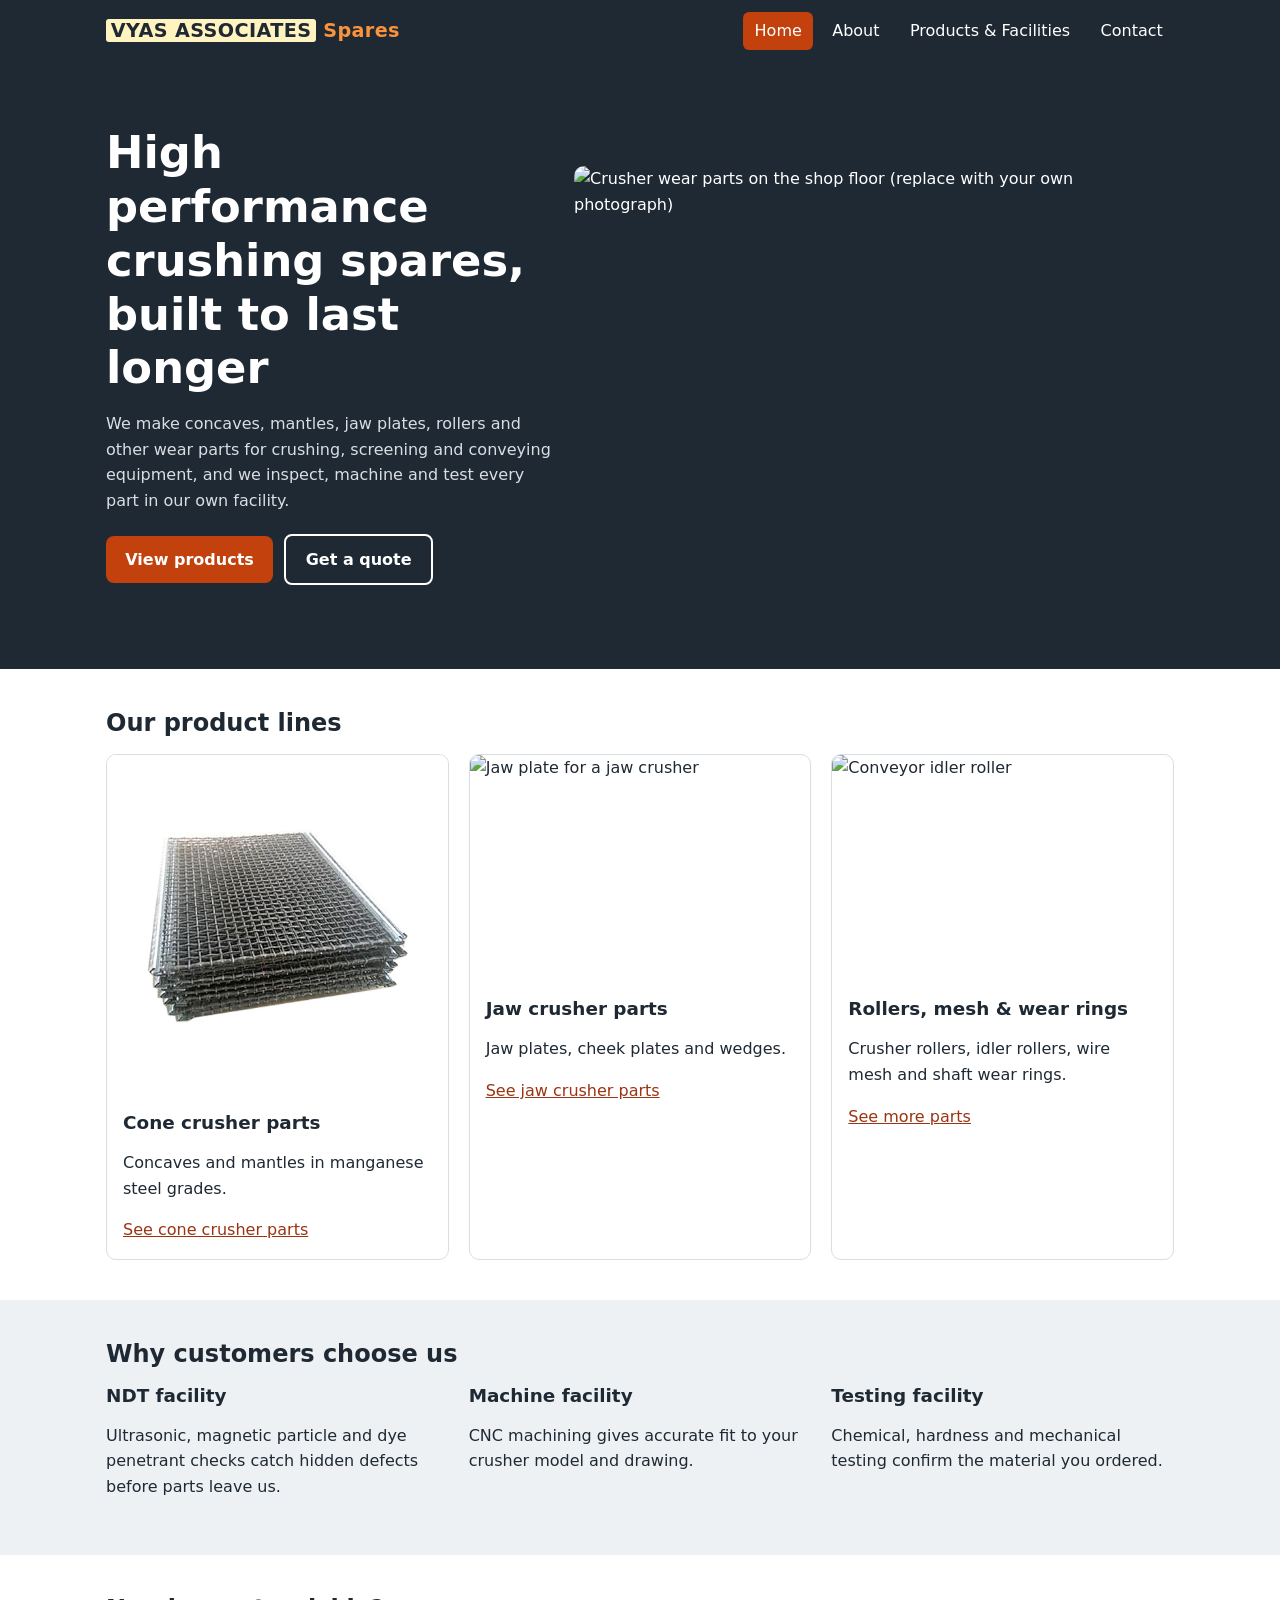
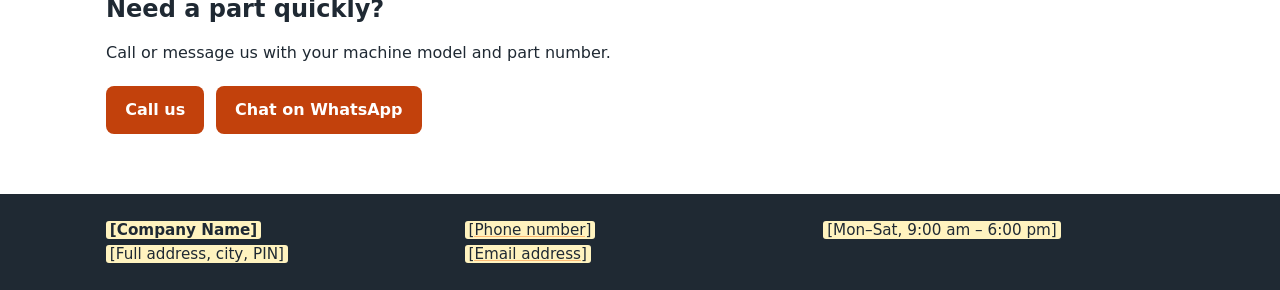
==== index.html @ 3260c3a9 "first commit" ====
<!DOCTYPE html>
<html lang="en">
<head>
  <meta charset="UTF-8">
  <meta name="viewport" content="width=device-width, initial-scale=1">
  <title>High Performance Crushing Spares | Home</title>
  <meta name="description" content="Manufacturer of crusher wear parts: concaves, mantles, jaw plates, rollers and more, with in-house NDT, machining and testing.">
  <link rel="stylesheet" href="style.css">
</head>
<body>
  <a class="skip" href="#main">Skip to main content</a>

  <header class="site-header">
    <div class="wrap">
      <a class="brand" href="index.html"><mark class="fill">VYAS ASSOCIATES</mark> <span>Spares</span></a>
      <nav aria-label="Main navigation">
        <ul>
          <li><a href="index.html" aria-current="page">Home</a></li>
          <li><a href="about.html">About</a></li>
          <li><a href="products.html">Products &amp; Facilities</a></li>
          <li><a href="contact.html">Contact</a></li>
        </ul>
      </nav>
    </div>
  </header>

  <main id="main">
    <section class="hero" aria-labelledby="hero-title">
      <div class="wrap hero-grid">
        <div>
          <h1 id="hero-title">High performance crushing spares, built to last longer</h1>
          <p>We make concaves, mantles, jaw plates, rollers and other wear parts for crushing, screening and conveying equipment, and we inspect, machine and test every part in our own facility.</p>
          <p>
            <a class="btn" href="products.html">View products</a>
            <a class="btn outline" href="contact.html">Get a quote</a>
          </p>
        </div>
        <img src="" width="600" height="400" alt="Crusher wear parts on the shop floor (replace with your own photograph)">
      </div>
    </section>

    <section aria-labelledby="lines-title">
      <div class="wrap">
        <h2 id="lines-title">Our product lines</h2>
        <div class="grid three">
          <article class="card">
            <img src="stone-crusher-jali-1000x1000.jpg" width="600" height="400" alt="Concave liner for a cone crusher">
            <div class="body">
              <h3>Cone crusher parts</h3>
              <p>Concaves and mantles in manganese steel grades.</p>
              <a href="products.html#cone">See cone crusher parts</a>
            </div>
          </article>
          <article class="card">
            <img src="https://th.bing.com/th/id/OIP.wkV0RDQmxfzC020z54t4hgHaHa?w=178&h=180&c=7&r=0&o=7&dpr=1.5&pid=1.7&rm=3" width="600" height="400" alt="Jaw plate for a jaw crusher">
            <div class="body">
              <h3>Jaw crusher parts</h3>
              <p>Jaw plates, cheek plates and wedges.</p>
              <a href="products.html#jaw">See jaw crusher parts</a>
            </div>
          </article>
          <article class="card">
            <img src="images/idler-roller.svg" width="600" height="400" alt="Conveyor idler roller">
            <div class="body">
              <h3>Rollers, mesh &amp; wear rings</h3>
              <p>Crusher rollers, idler rollers, wire mesh and shaft wear rings.</p>
              <a href="products.html#other">See more parts</a>
            </div>
          </article>
        </div>
      </div>
    </section>

    <section class="alt" aria-labelledby="why-title">
      <div class="wrap">
        <h2 id="why-title">Why customers choose us</h2>
        <div class="grid three">
          <div>
            <h3>NDT facility</h3>
            <p>Ultrasonic, magnetic particle and dye penetrant checks catch hidden defects before parts leave us.</p>
          </div>
          <div>
            <h3>Machine facility</h3>
            <p>CNC machining gives accurate fit to your crusher model and drawing.</p>
          </div>
          <div>
            <h3>Testing facility</h3>
            <p>Chemical, hardness and mechanical testing confirm the material you ordered.</p>
          </div>
        </div>
      </div>
    </section>

    <section aria-labelledby="cta-title">
      <div class="wrap">
        <h2 id="cta-title">Need a part quickly?</h2>
        <p>Call or message us with your machine model and part number.</p>
        <p>
          <a class="btn" href="tel:+910000000000">Call us</a>
          <a class="btn" href="https://wa.me/910000000000?text=Hello%2C%20I%20need%20a%20quote%20for%20crusher%20spares">Chat on WhatsApp</a>
        </p>
      </div>
    </section>
  </main>

  <footer>
    <div class="wrap">
      <div>
        <strong><mark class="fill">[Company Name]</mark></strong><br>
        <mark class="fill">[Full address, city, PIN]</mark>
      </div>
      <div>
        <a href="tel:+910000000000"><mark class="fill">[Phone number]</mark></a><br>
        <a href="mailto:info@example.com"><mark class="fill">[Email address]</mark></a>
      </div>
      <div><mark class="fill">[Mon–Sat, 9:00 am – 6:00 pm]</mark></div>
    </div>
  </footer>
</body>
</html>
---- style.css ----
/* ===== Palette & type (industrial: charcoal, safety orange, steel grey) ===== */
:root {
  --charcoal: #1f2933;
  --steel: #eef1f4;
  --orange: #c2410c;        /* white text on this passes WCAG AA */
  --orange-dark: #9a3412;
  --text: #1f2933;
  --muted: #52606d;
  --white: #ffffff;
  --radius: 10px;
  --gap: 1.25rem;
}

* { box-sizing: border-box; }

body {
  margin: 0;
  font-family: system-ui, -apple-system, "Segoe UI", Roboto, sans-serif;
  line-height: 1.6;
  color: var(--text);
  background: var(--white);
}

h1, h2, h3 { line-height: 1.2; color: var(--charcoal); }
h1 { font-size: 1.9rem; margin: 0 0 .5rem; }
h2 { font-size: 1.5rem; margin: 0 0 1rem; }
h3 { font-size: 1.15rem; margin: 0 0 .4rem; }

img { max-width: 100%; height: auto; display: block; }
a { color: var(--orange-dark); }
a:hover, a:focus { color: var(--charcoal); }

.wrap { max-width: 1100px; margin: 0 auto; padding: 0 1rem; }
section { padding: 2.5rem 0; }
.alt { background: var(--steel); }

/* Placeholder highlight: search for these and replace with real content */
mark.fill { background: #fff3bf; color: #1f2933; padding: 0 .25em; border-radius: 3px; }

/* Skip link (accessibility) */
.skip { position: absolute; left: -999px; top: 0; background: var(--orange); color: var(--white); padding: .5rem 1rem; z-index: 10; }
.skip:focus { left: 0; }

/* ===== Header / nav (mobile first) ===== */
.site-header { background: var(--charcoal); color: var(--white); }
.site-header .wrap { display: flex; flex-direction: column; gap: .5rem; padding-top: .75rem; padding-bottom: .75rem; }
.brand { color: var(--white); font-weight: 800; font-size: 1.2rem; text-decoration: none; letter-spacing: .02em; }
.brand span { color: #fb923c; }
nav ul { list-style: none; margin: 0; padding: 0; display: flex; flex-wrap: wrap; gap: .25rem .5rem; }
nav a { display: block; color: var(--white); text-decoration: none; padding: .4rem .7rem; border-radius: 6px; }
nav a:hover, nav a:focus { background: #364152; color: var(--white); }
nav a[aria-current="page"] { background: var(--orange); }

/* ===== Hero ===== */
.hero { background: var(--charcoal); color: var(--white); padding: 2.5rem 0; }
.hero h1 { color: var(--white); font-size: 2rem; }
.hero p { max-width: 55ch; color: #d9dee4; }
.hero-grid { display: grid; gap: var(--gap); align-items: center; }
.hero img { border-radius: var(--radius); }

/* ===== Buttons ===== */
.btn { display: inline-block; padding: .7rem 1.2rem; border-radius: 8px; background: var(--orange); color: var(--white); font-weight: 700; text-decoration: none; margin: .25rem .4rem .25rem 0; }
.btn:hover, .btn:focus { background: var(--orange-dark); color: var(--white); }
.btn.outline { background: transparent; border: 2px solid var(--white); }
.btn.outline:hover, .btn.outline:focus { background: var(--white); color: var(--charcoal); }

/* ===== Cards & grids ===== */
.grid { display: grid; gap: var(--gap); grid-template-columns: 1fr; }
.card { background: var(--white); border: 1px solid #d9dee4; border-radius: var(--radius); overflow: hidden; display: flex; flex-direction: column; }
.card .body { padding: 1rem; }
.card ul { padding-left: 1.1rem; margin: .5rem 0 0; }
.meta { color: var(--muted); font-size: .92rem; margin: .15rem 0; }
.price { font-weight: 700; color: var(--orange-dark); }

/* ===== Contact ===== */
.contact-list { list-style: none; padding: 0; margin: 0; }
.contact-list li { padding: .6rem 0; border-bottom: 1px solid #d9dee4; }
.map { width: 100%; height: 320px; border: 0; border-radius: var(--radius); }
table { border-collapse: collapse; width: 100%; max-width: 420px; }
th, td { text-align: left; padding: .45rem .6rem; border-bottom: 1px solid #d9dee4; }

/* ===== Footer ===== */
footer { background: var(--charcoal); color: #d9dee4; padding: 1.5rem 0; font-size: .95rem; }
footer a { color: #fdba74; }
footer .wrap { display: grid; gap: .5rem; }

/* ===== Media query 1: tablets and up (600px) ===== */
@media (min-width: 600px) {
  h1 { font-size: 2.3rem; }
  .grid.two, .grid.three { grid-template-columns: repeat(2, 1fr); }
  .site-header .wrap { flex-direction: row; justify-content: space-between; align-items: center; }
}

/* ===== Media query 2: laptops (900px) ===== */
@media (min-width: 900px) {
  .hero { padding: 4rem 0; }
  .hero h1 { font-size: 2.8rem; }
  .hero-grid { grid-template-columns: 1.1fr 1fr; }
  .grid.three { grid-template-columns: repeat(3, 1fr); }
  .split { display: grid; grid-template-columns: 1fr 1.2fr; gap: 2rem; align-items: start; }
  footer .wrap { grid-template-columns: repeat(3, 1fr); }
}
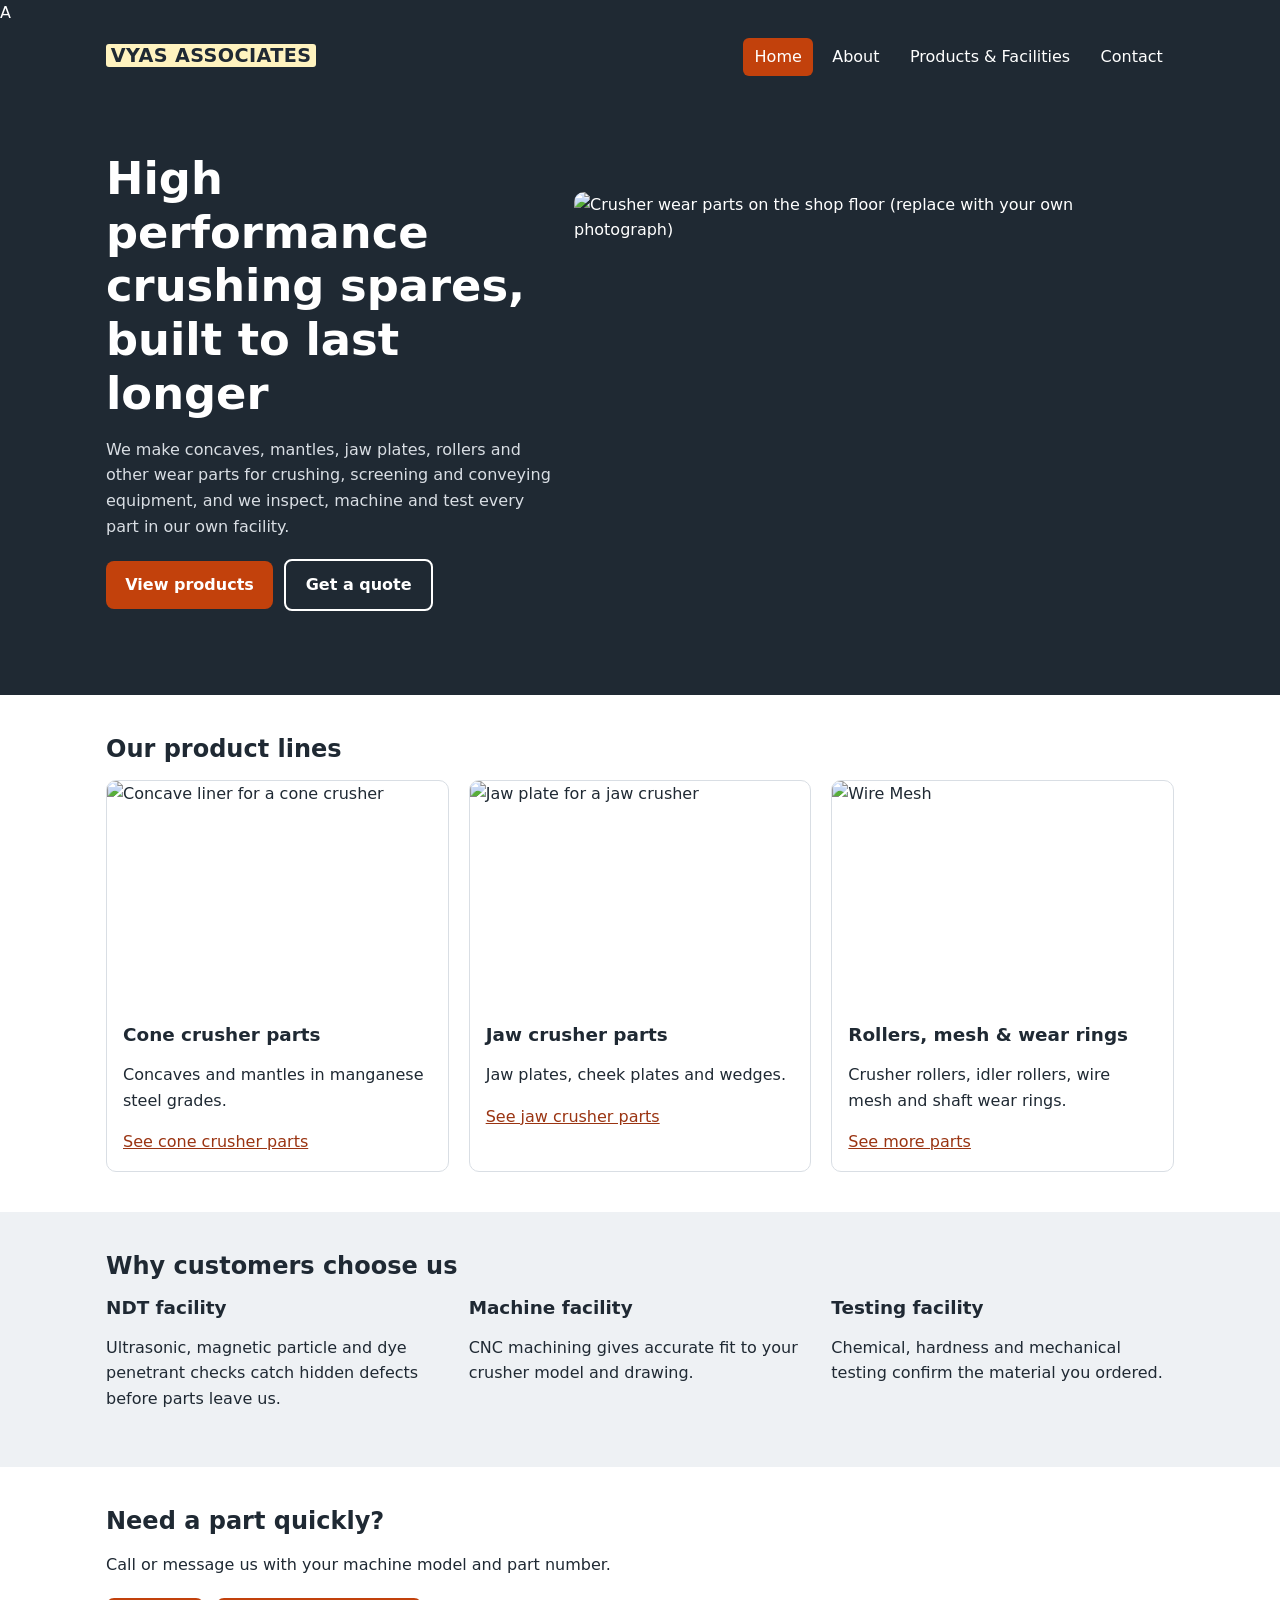
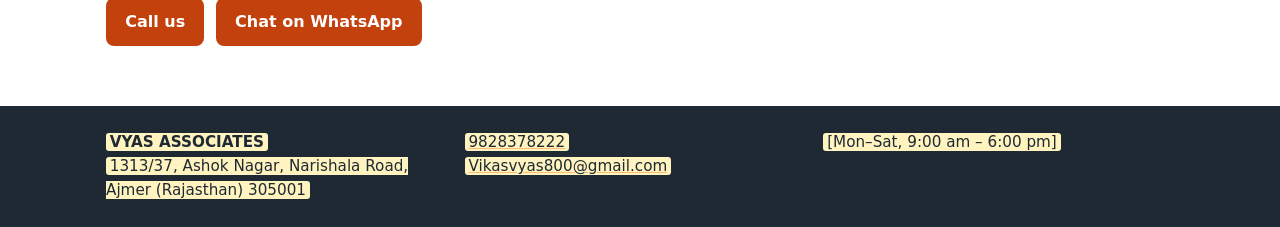
==== commit d30838f0: "second commit" ====
--- a/index.html
+++ b/index.html
@@ -5,14 +5,14 @@
   <meta name="viewport" content="width=device-width, initial-scale=1">
   <title>High Performance Crushing Spares | Home</title>
   <meta name="description" content="Manufacturer of crusher wear parts: concaves, mantles, jaw plates, rollers and more, with in-house NDT, machining and testing.">
-  <link rel="stylesheet" href="style.css">
+  <link rel="stylesheet" href="CSS/style.css">
 </head>
 <body>
   <a class="skip" href="#main">Skip to main content</a>
 
-  <header class="site-header">
+  <header class="site-header">A
     <div class="wrap">
-      <a class="brand" href="index.html"><mark class="fill">VYAS ASSOCIATES</mark> <span>Spares</span></a>
+      <a class="brand" href="index.html"><mark class="fill">VYAS ASSOCIATES</mark></a>
       <nav aria-label="Main navigation">
         <ul>
           <li><a href="index.html" aria-current="page">Home</a></li>
@@ -35,7 +35,7 @@
             <a class="btn outline" href="contact.html">Get a quote</a>
           </p>
         </div>
-        <img src="" width="600" height="400" alt="Crusher wear parts on the shop floor (replace with your own photograph)">
+        <img src="https://encrypted-tbn0.gstatic.com/images?q=tbn:ANd9GcSeL0YaY9PSJkuLByQrP-RyVRUK_hdZbJYj3AQPHyl4OQ&s=10" width="600" height="400" alt="Crusher wear parts on the shop floor (replace with your own photograph)">
       </div>
     </section>
 
@@ -44,7 +44,7 @@
         <h2 id="lines-title">Our product lines</h2>
         <div class="grid three">
           <article class="card">
-            <img src="stone-crusher-jali-1000x1000.jpg" width="600" height="400" alt="Concave liner for a cone crusher">
+            <img src="https://encrypted-tbn0.gstatic.com/images?q=tbn:ANd9GcRba23Hn9MQSG3NNme886Y3Q-mk_0DaYQcIZr662xDR8FX6C03SA5Ygb4g&s=10" width="600" height="400" alt="Concave liner for a cone crusher">
             <div class="body">
               <h3>Cone crusher parts</h3>
               <p>Concaves and mantles in manganese steel grades.</p>
@@ -52,7 +52,7 @@
             </div>
           </article>
           <article class="card">
-            <img src="https://th.bing.com/th/id/OIP.wkV0RDQmxfzC020z54t4hgHaHa?w=178&h=180&c=7&r=0&o=7&dpr=1.5&pid=1.7&rm=3" width="600" height="400" alt="Jaw plate for a jaw crusher">
+            <img src="https://encrypted-tbn0.gstatic.com/images?q=tbn:ANd9GcToqkklUSB6XySV9O2Domd5GvBOaaQaUXvKteHdGS0_Uw&s=10" width="600" height="400" alt="Jaw plate for a jaw crusher">
             <div class="body">
               <h3>Jaw crusher parts</h3>
               <p>Jaw plates, cheek plates and wedges.</p>
@@ -60,7 +60,7 @@
             </div>
           </article>
           <article class="card">
-            <img src="images/idler-roller.svg" width="600" height="400" alt="Conveyor idler roller">
+            <img src="https://d91ztqmtx7u1k.cloudfront.net/ClientContent/Images/ExtraLarge/4mm-stainless-steel-wire-mesh--20260217225257743.webp" width="600" height="400" alt="Wire Mesh ">
             <div class="body">
               <h3>Rollers, mesh &amp; wear rings</h3>
               <p>Crusher rollers, idler rollers, wire mesh and shaft wear rings.</p>
@@ -96,8 +96,8 @@
         <h2 id="cta-title">Need a part quickly?</h2>
         <p>Call or message us with your machine model and part number.</p>
         <p>
-          <a class="btn" href="tel:+910000000000">Call us</a>
-          <a class="btn" href="https://wa.me/910000000000?text=Hello%2C%20I%20need%20a%20quote%20for%20crusher%20spares">Chat on WhatsApp</a>
+          <a class="btn" href="tel:+919828378222">Call us</a>
+          <a class="btn" href="https://wa.me/919828378222">Chat on WhatsApp</a>
         </p>
       </div>
     </section>
@@ -106,12 +106,12 @@
   <footer>
     <div class="wrap">
       <div>
-        <strong><mark class="fill">[Company Name]</mark></strong><br>
-        <mark class="fill">[Full address, city, PIN]</mark>
+        <strong><mark class="fill">VYAS ASSOCIATES</mark></strong><br>
+        <mark class="fill"> 1313/37, Ashok Nagar, Narishala Road, Ajmer (Rajasthan) 305001</mark>
       </div>
       <div>
-        <a href="tel:+910000000000"><mark class="fill">[Phone number]</mark></a><br>
-        <a href="mailto:info@example.com"><mark class="fill">[Email address]</mark></a>
+        <a href="tel:+919828378222"><mark class="fill">9828378222</mark></a><br>
+        <a href="mailto:VikasVyas800@gmail.com"><mark class="fill">Vikasvyas800@gmail.com</mark></a>
       </div>
       <div><mark class="fill">[Mon–Sat, 9:00 am – 6:00 pm]</mark></div>
     </div>
--- a/CSS/style.css
+++ b/CSS/style.css
@@ -0,0 +1,102 @@
+/* ===== Palette & type (industrial: charcoal, safety orange, steel grey) ===== */
+:root {
+  --charcoal: #1f2933;
+  --steel: #eef1f4;
+  --orange: #c2410c;        /* white text on this passes WCAG AA */
+  --orange-dark: #9a3412;
+  --text: #1f2933;
+  --muted: #52606d;
+  --white: #ffffff;
+  --radius: 10px;
+  --gap: 1.25rem;
+}
+
+* { box-sizing: border-box; }
+
+body {
+  margin: 0;
+  font-family: system-ui, -apple-system, "Segoe UI", Roboto, sans-serif;
+  line-height: 1.6;
+  color: var(--text);
+  background: var(--white);
+}
+
+h1, h2, h3 { line-height: 1.2; color: var(--charcoal); }
+h1 { font-size: 1.9rem; margin: 0 0 .5rem; }
+h2 { font-size: 1.5rem; margin: 0 0 1rem; }
+h3 { font-size: 1.15rem; margin: 0 0 .4rem; }
+
+img { max-width: 100%; height: auto; display: block; }
+a { color: var(--orange-dark); }
+a:hover, a:focus { color: var(--charcoal); }
+
+.wrap { max-width: 1100px; margin: 0 auto; padding: 0 1rem; }
+section { padding: 2.5rem 0; }
+.alt { background: var(--steel); }
+
+/* Placeholder highlight: search for these and replace with real content */
+mark.fill { background: #fff3bf; color: #1f2933; padding: 0 .25em; border-radius: 3px; }
+
+/* Skip link (accessibility) */
+.skip { position: absolute; left: -999px; top: 0; background: var(--orange); color: var(--white); padding: .5rem 1rem; z-index: 10; }
+.skip:focus { left: 0; }
+
+/* ===== Header / nav (mobile first) ===== */
+.site-header { background: var(--charcoal); color: var(--white); }
+.site-header .wrap { display: flex; flex-direction: column; gap: .5rem; padding-top: .75rem; padding-bottom: .75rem; }
+.brand { color: var(--white); font-weight: 800; font-size: 1.2rem; text-decoration: none; letter-spacing: .02em; }
+.brand span { color: #fb923c; }
+nav ul { list-style: none; margin: 0; padding: 0; display: flex; flex-wrap: wrap; gap: .25rem .5rem; }
+nav a { display: block; color: var(--white); text-decoration: none; padding: .4rem .7rem; border-radius: 6px; }
+nav a:hover, nav a:focus { background: #364152; color: var(--white); }
+nav a[aria-current="page"] { background: var(--orange); }
+
+/* ===== Hero ===== */
+.hero { background: var(--charcoal); color: var(--white); padding: 2.5rem 0; }
+.hero h1 { color: var(--white); font-size: 2rem; }
+.hero p { max-width: 55ch; color: #d9dee4; }
+.hero-grid { display: grid; gap: var(--gap); align-items: center; }
+.hero img { border-radius: var(--radius); }
+
+/* ===== Buttons ===== */
+.btn { display: inline-block; padding: .7rem 1.2rem; border-radius: 8px; background: var(--orange); color: var(--white); font-weight: 700; text-decoration: none; margin: .25rem .4rem .25rem 0; }
+.btn:hover, .btn:focus { background: var(--orange-dark); color: var(--white); }
+.btn.outline { background: transparent; border: 2px solid var(--white); }
+.btn.outline:hover, .btn.outline:focus { background: var(--white); color: var(--charcoal); }
+
+/* ===== Cards & grids ===== */
+.grid { display: grid; gap: var(--gap); grid-template-columns: 1fr; }
+.card { background: var(--white); border: 1px solid #d9dee4; border-radius: var(--radius); overflow: hidden; display: flex; flex-direction: column; }
+.card .body { padding: 1rem; }
+.card ul { padding-left: 1.1rem; margin: .5rem 0 0; }
+.meta { color: var(--muted); font-size: .92rem; margin: .15rem 0; }
+.price { font-weight: 700; color: var(--orange-dark); }
+
+/* ===== Contact ===== */
+.contact-list { list-style: none; padding: 0; margin: 0; }
+.contact-list li { padding: .6rem 0; border-bottom: 1px solid #d9dee4; }
+.map { width: 100%; height: 320px; border: 0; border-radius: var(--radius); }
+table { border-collapse: collapse; width: 100%; max-width: 420px; }
+th, td { text-align: left; padding: .45rem .6rem; border-bottom: 1px solid #d9dee4; }
+
+/* ===== Footer ===== */
+footer { background: var(--charcoal); color: #d9dee4; padding: 1.5rem 0; font-size: .95rem; }
+footer a { color: #fdba74; }
+footer .wrap { display: grid; gap: .5rem; }
+
+/* ===== Media query 1: tablets and up (600px) ===== */
+@media (min-width: 600px) {
+  h1 { font-size: 2.3rem; }
+  .grid.two, .grid.three { grid-template-columns: repeat(2, 1fr); }
+  .site-header .wrap { flex-direction: row; justify-content: space-between; align-items: center; }
+}
+
+/* ===== Media query 2: laptops (900px) ===== */
+@media (min-width: 900px) {
+  .hero { padding: 4rem 0; }
+  .hero h1 { font-size: 2.8rem; }
+  .hero-grid { grid-template-columns: 1.1fr 1fr; }
+  .grid.three { grid-template-columns: repeat(3, 1fr); }
+  .split { display: grid; grid-template-columns: 1fr 1.2fr; gap: 2rem; align-items: start; }
+  footer .wrap { grid-template-columns: repeat(3, 1fr); }
+}
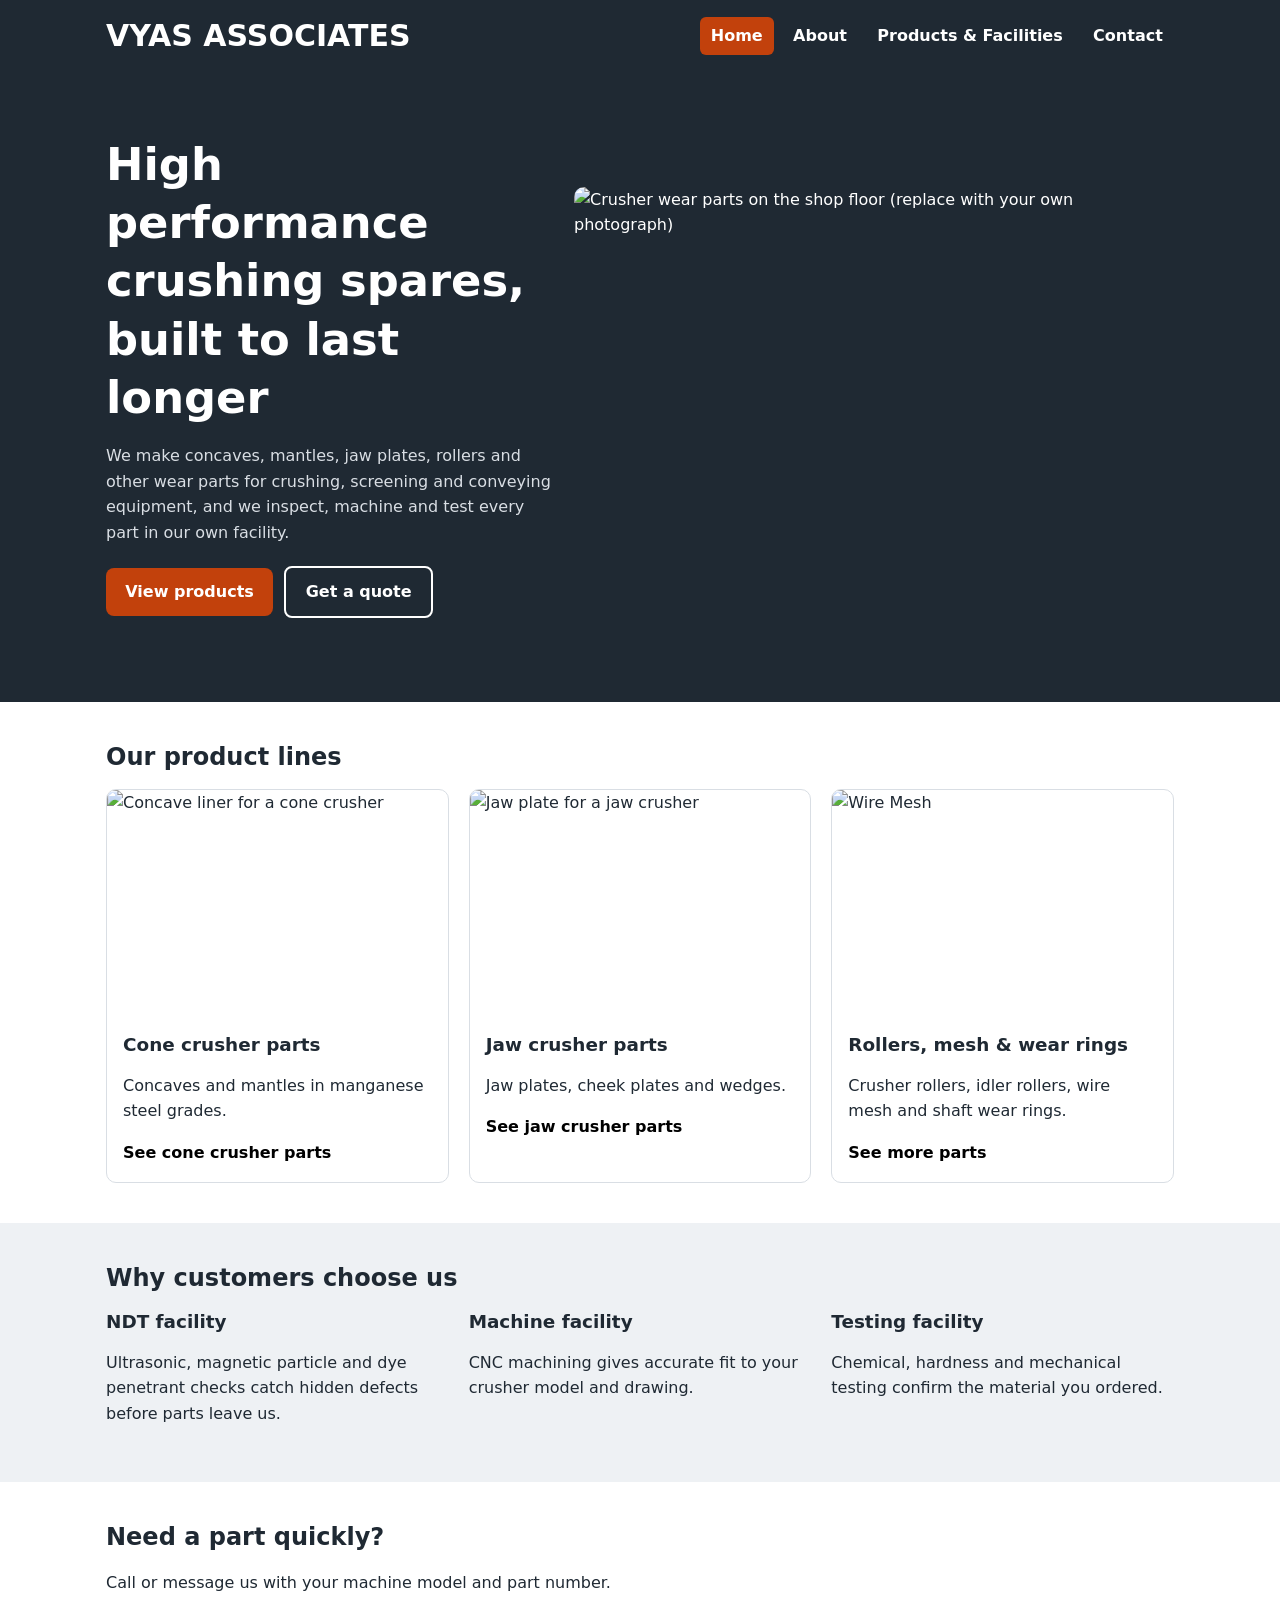
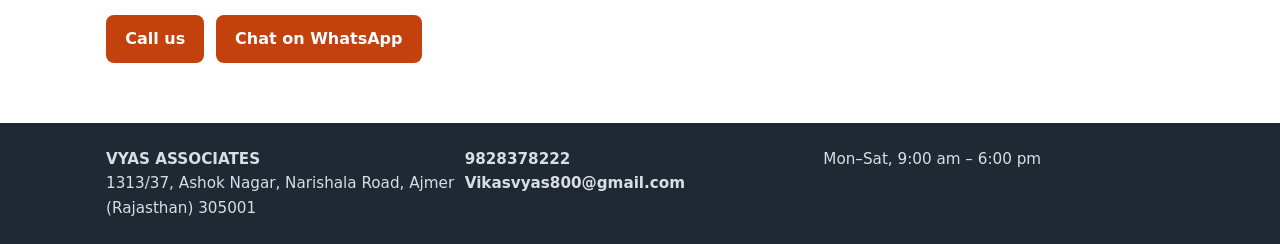
==== commit 219655a8: "Update and rename home.html to index.html" ====
--- a/index.html
+++ b/index.html
@@ -9,10 +9,9 @@
 </head>
 <body>
   <a class="skip" href="#main">Skip to main content</a>
-
-  <header class="site-header">A
+  <header class="site-header">
     <div class="wrap">
-      <a class="brand" href="index.html"><mark class="fill">VYAS ASSOCIATES</mark></a>
+      <a class="hello" href="index.html">VYAS ASSOCIATES</a>
       <nav aria-label="Main navigation">
         <ul>
           <li><a href="index.html" aria-current="page">Home</a></li>
@@ -69,8 +68,7 @@
           </article>
         </div>
       </div>
-    </section>
-
+    </section> 
     <section class="alt" aria-labelledby="why-title">
       <div class="wrap">
         <h2 id="why-title">Why customers choose us</h2>
@@ -106,14 +104,14 @@
   <footer>
     <div class="wrap">
       <div>
-        <strong><mark class="fill">VYAS ASSOCIATES</mark></strong><br>
-        <mark class="fill"> 1313/37, Ashok Nagar, Narishala Road, Ajmer (Rajasthan) 305001</mark>
+        <strong>VYAS ASSOCIATES</strong><br>
+        <mark=""> 1313/37, Ashok Nagar, Narishala Road, Ajmer (Rajasthan) 305001</mark>
       </div>
       <div>
-        <a href="tel:+919828378222"><mark class="fill">9828378222</mark></a><br>
-        <a href="mailto:VikasVyas800@gmail.com"><mark class="fill">Vikasvyas800@gmail.com</mark></a>
+        <a href="tel:+919828378222">9828378222</a><br>
+        <a href="mailto:VikasVyas800@gmail.com">Vikasvyas800@gmail.com</a>
       </div>
-      <div><mark class="fill">[Mon–Sat, 9:00 am – 6:00 pm]</mark></div>
+      <div>Mon–Sat, 9:00 am – 6:00 pm</div>
     </div>
   </footer>
 </body>
--- a/CSS/style.css
+++ b/CSS/style.css
@@ -10,7 +10,10 @@
   --radius: 10px;
   --gap: 1.25rem;
 }
-
+.hello{
+  font-size: 30px;
+  color: white;
+}
 * { box-sizing: border-box; }
 
 body {
@@ -20,22 +23,21 @@
   color: var(--text);
   background: var(--white);
 }
-
-h1, h2, h3 { line-height: 1.2; color: var(--charcoal); }
+h1, h2, h3 { line-height: 1.3; color: var(--charcoal); }
 h1 { font-size: 1.9rem; margin: 0 0 .5rem; }
 h2 { font-size: 1.5rem; margin: 0 0 1rem; }
 h3 { font-size: 1.15rem; margin: 0 0 .4rem; }
 
 img { max-width: 100%; height: auto; display: block; }
-a { color: var(--orange-dark); }
-a:hover, a:focus { color: var(--charcoal); }
+a { color: black; text-decoration: none; font-weight: bolder;}
+a:hover, a:focus { color: wheat; }
 
 .wrap { max-width: 1100px; margin: 0 auto; padding: 0 1rem; }
 section { padding: 2.5rem 0; }
 .alt { background: var(--steel); }
 
 /* Placeholder highlight: search for these and replace with real content */
-mark.fill { background: #fff3bf; color: #1f2933; padding: 0 .25em; border-radius: 3px; }
+mark.fill { color: #1f2933; padding: 0 .25em; border-radius: 3px; }
 
 /* Skip link (accessibility) */
 .skip { position: absolute; left: -999px; top: 0; background: var(--orange); color: var(--white); padding: .5rem 1rem; z-index: 10; }
@@ -81,7 +83,7 @@
 
 /* ===== Footer ===== */
 footer { background: var(--charcoal); color: #d9dee4; padding: 1.5rem 0; font-size: .95rem; }
-footer a { color: #fdba74; }
+footer a { color: #d9dee4; }
 footer .wrap { display: grid; gap: .5rem; }
 
 /* ===== Media query 1: tablets and up (600px) ===== */
